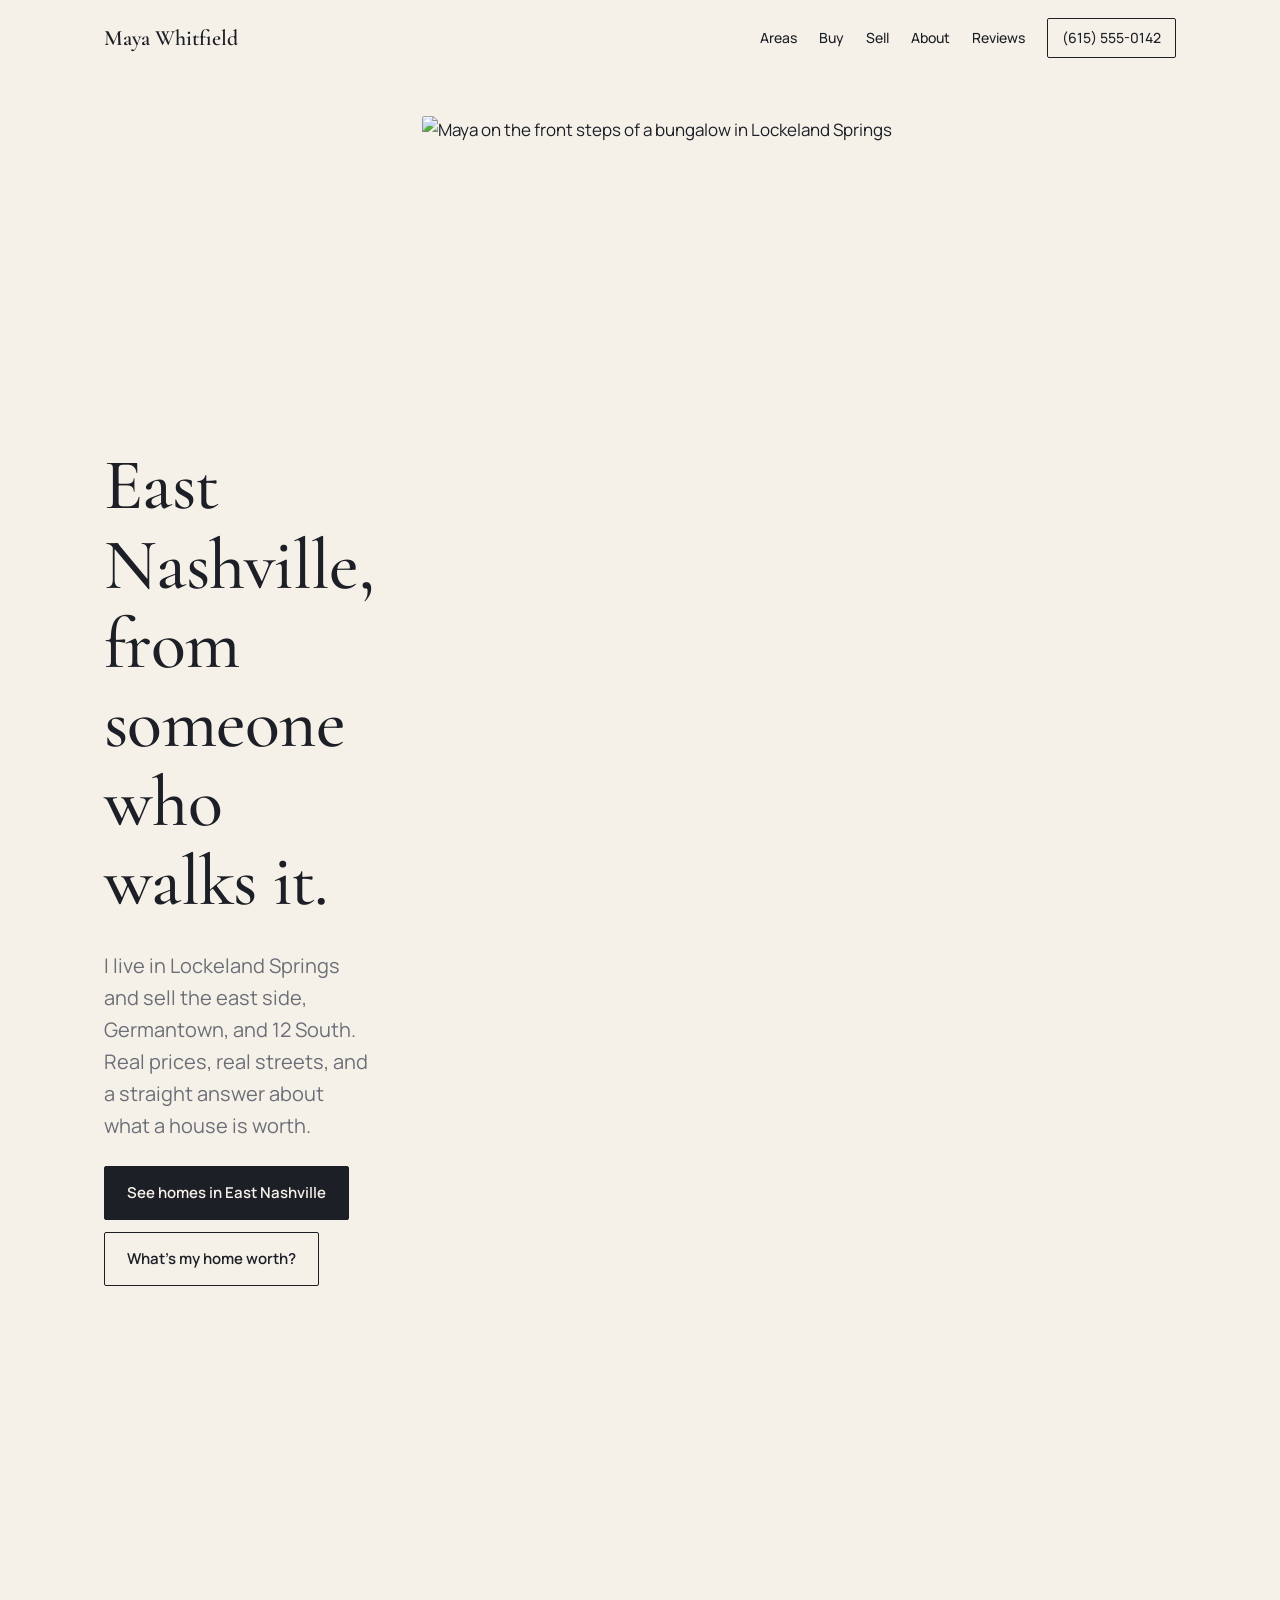
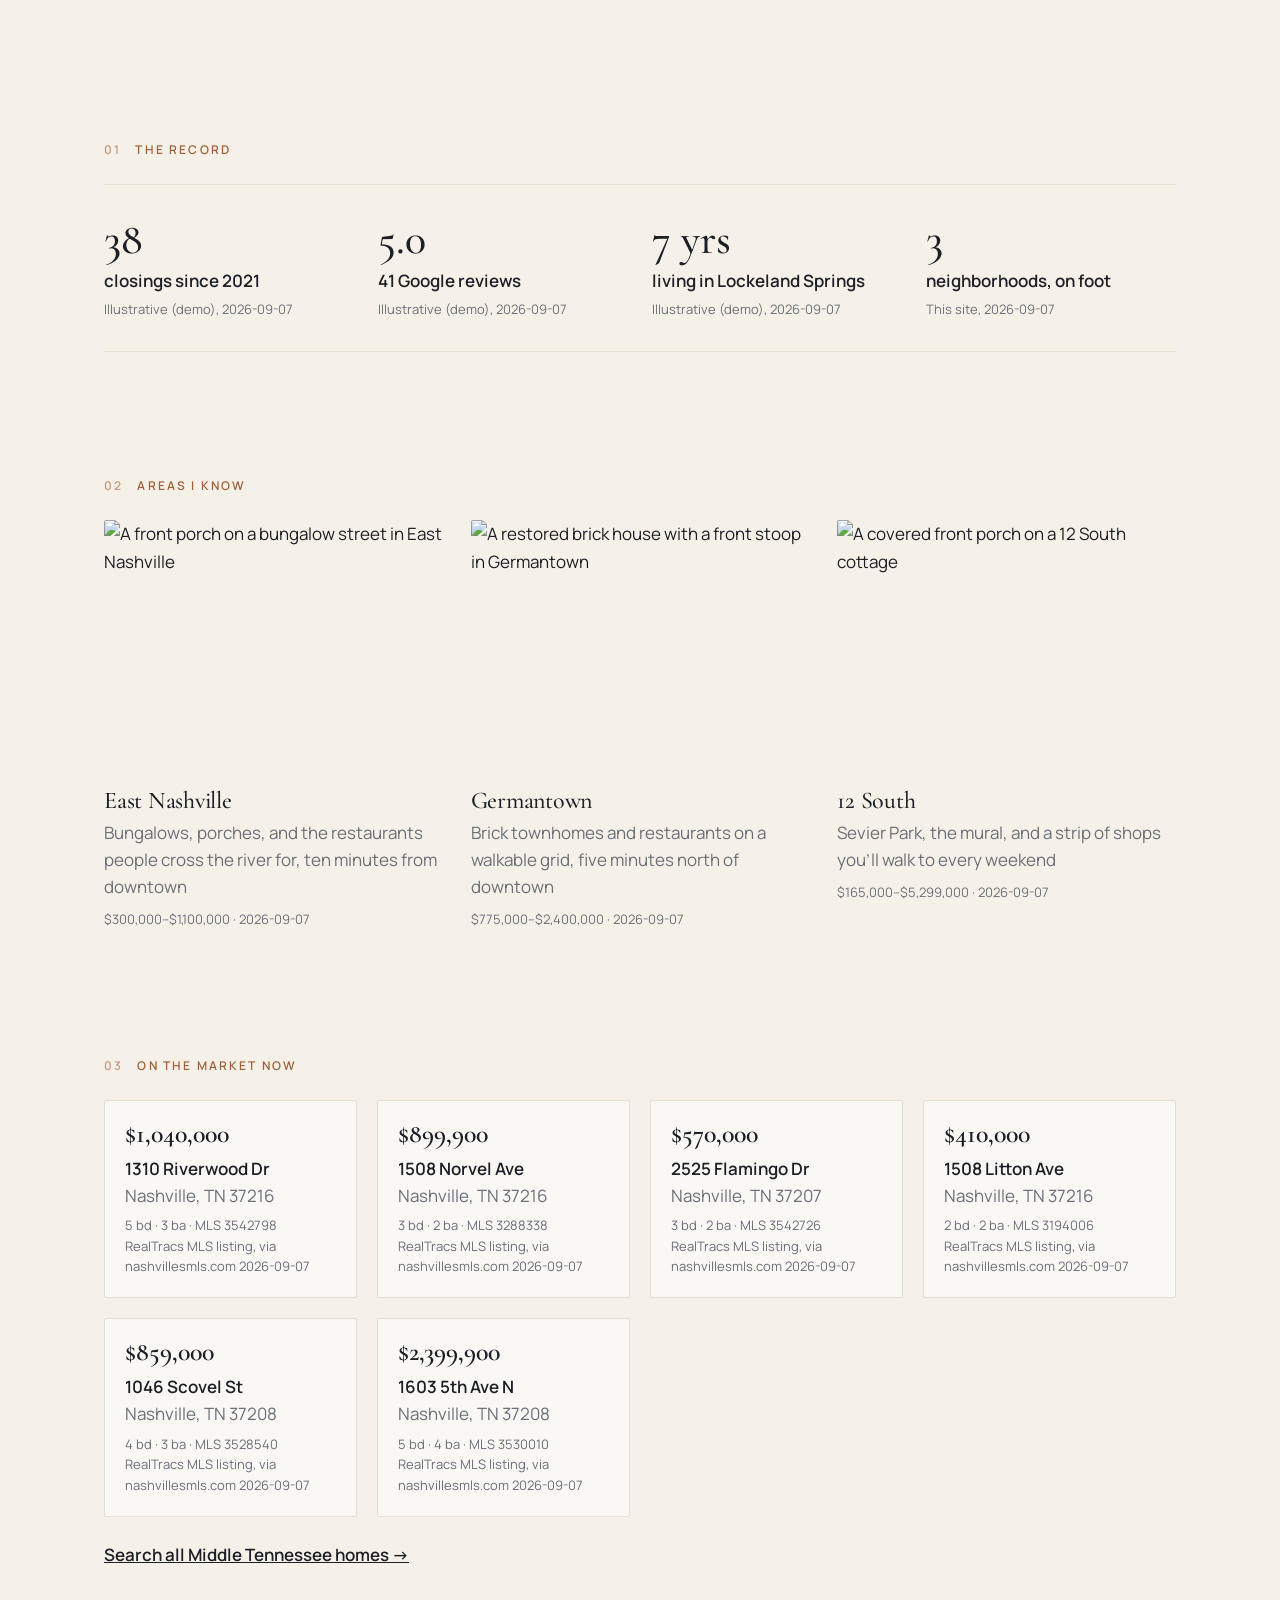
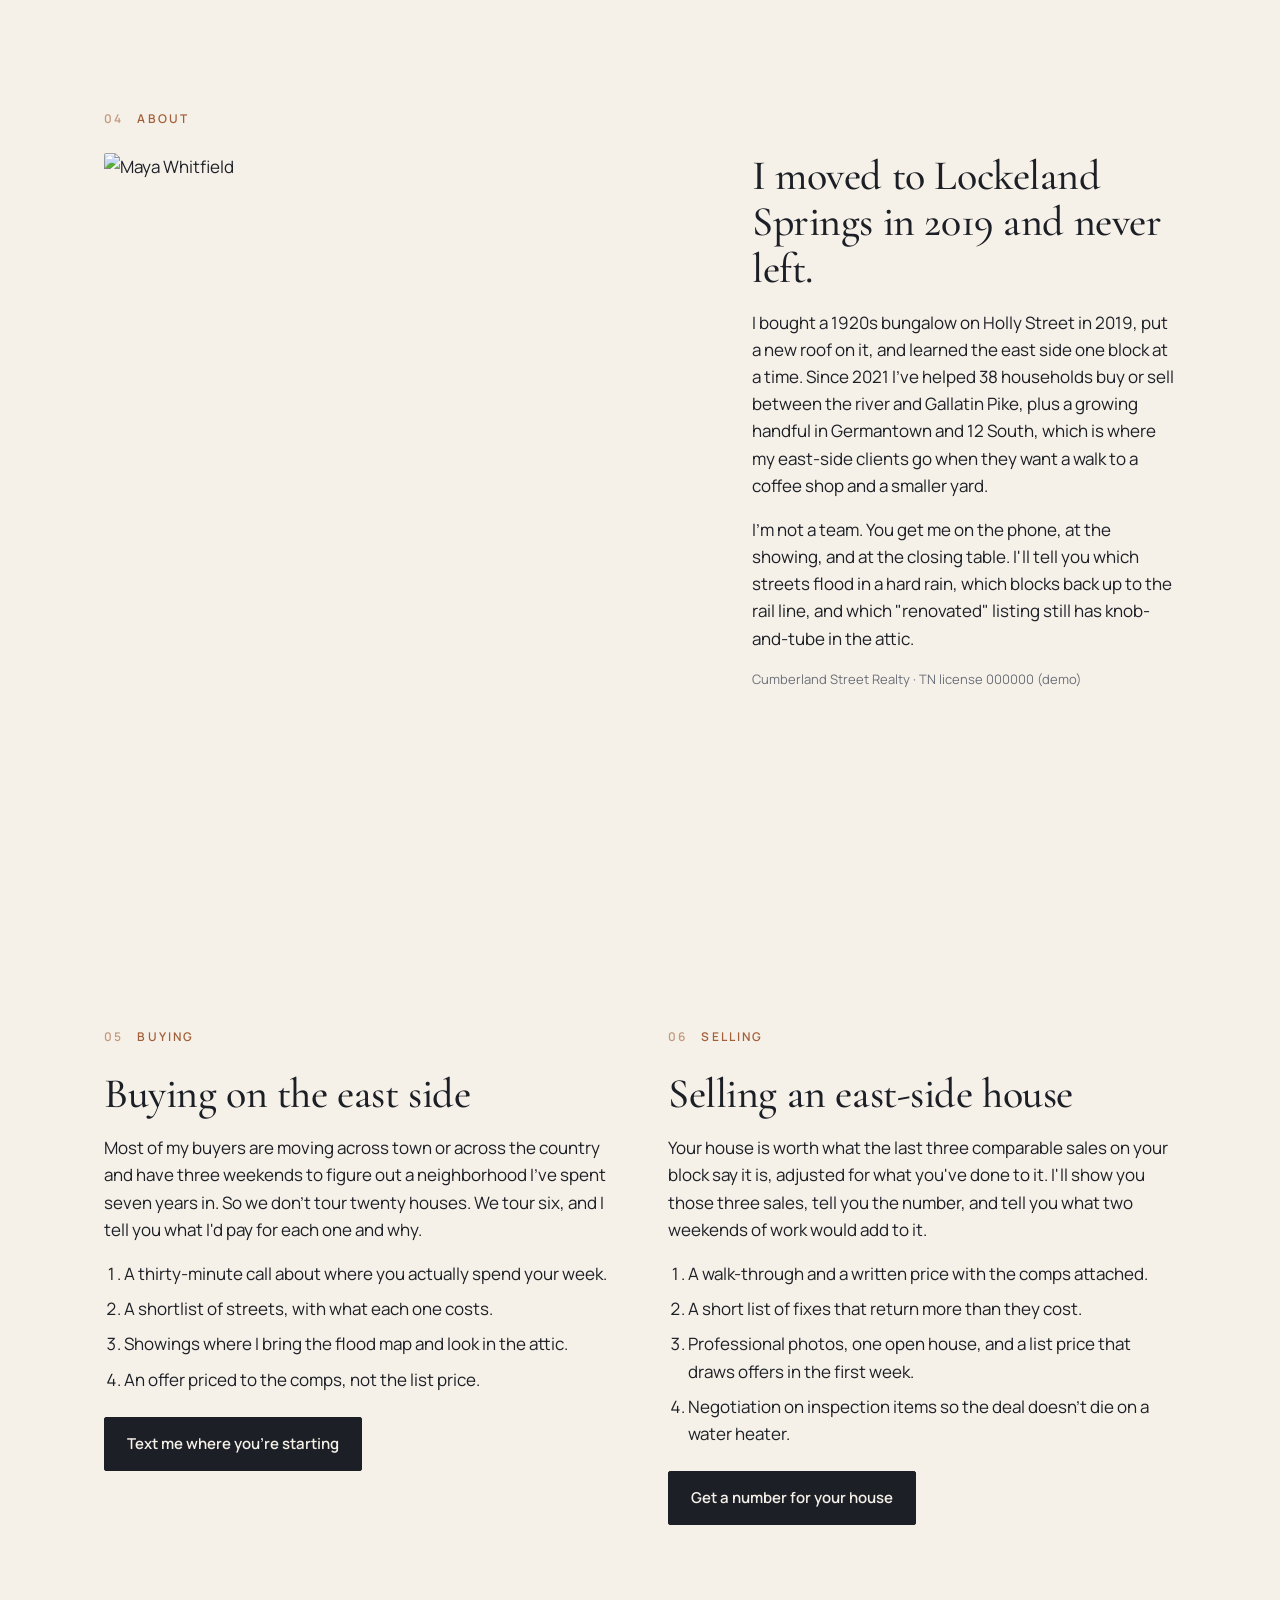
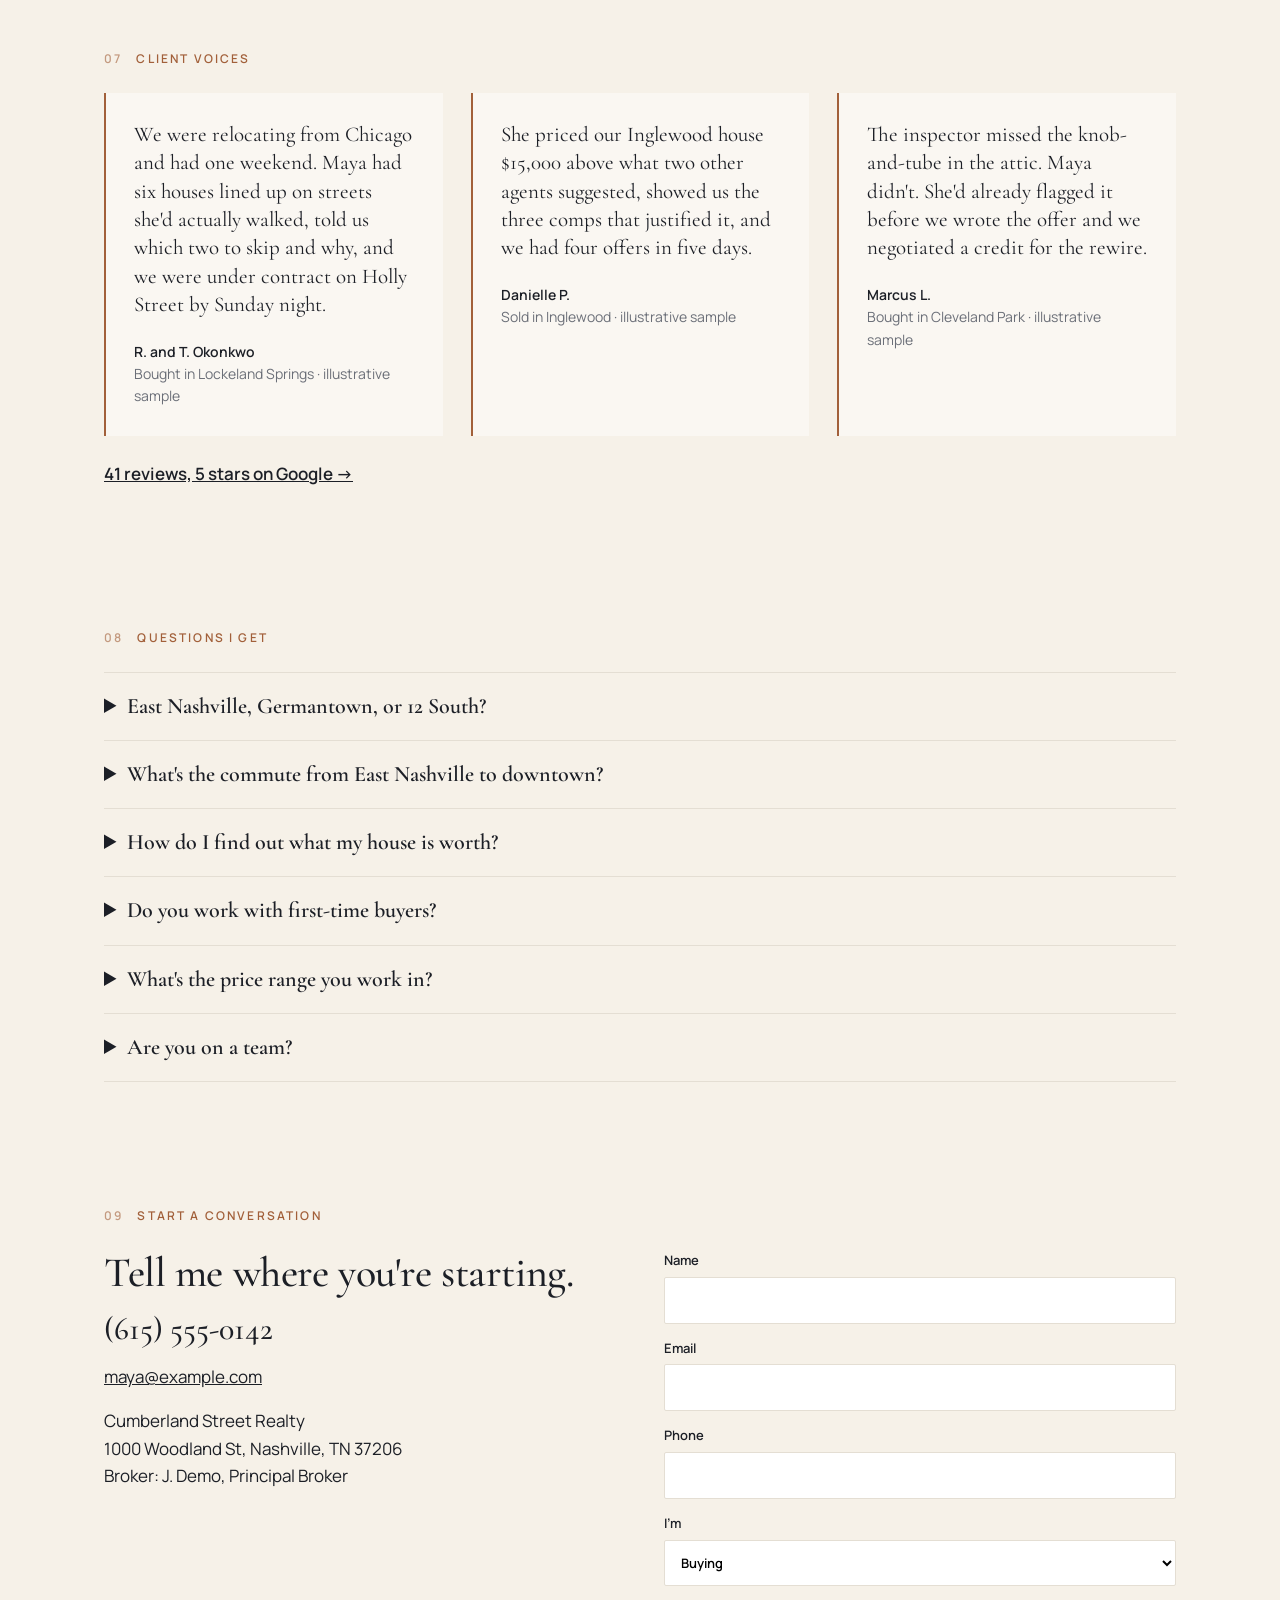
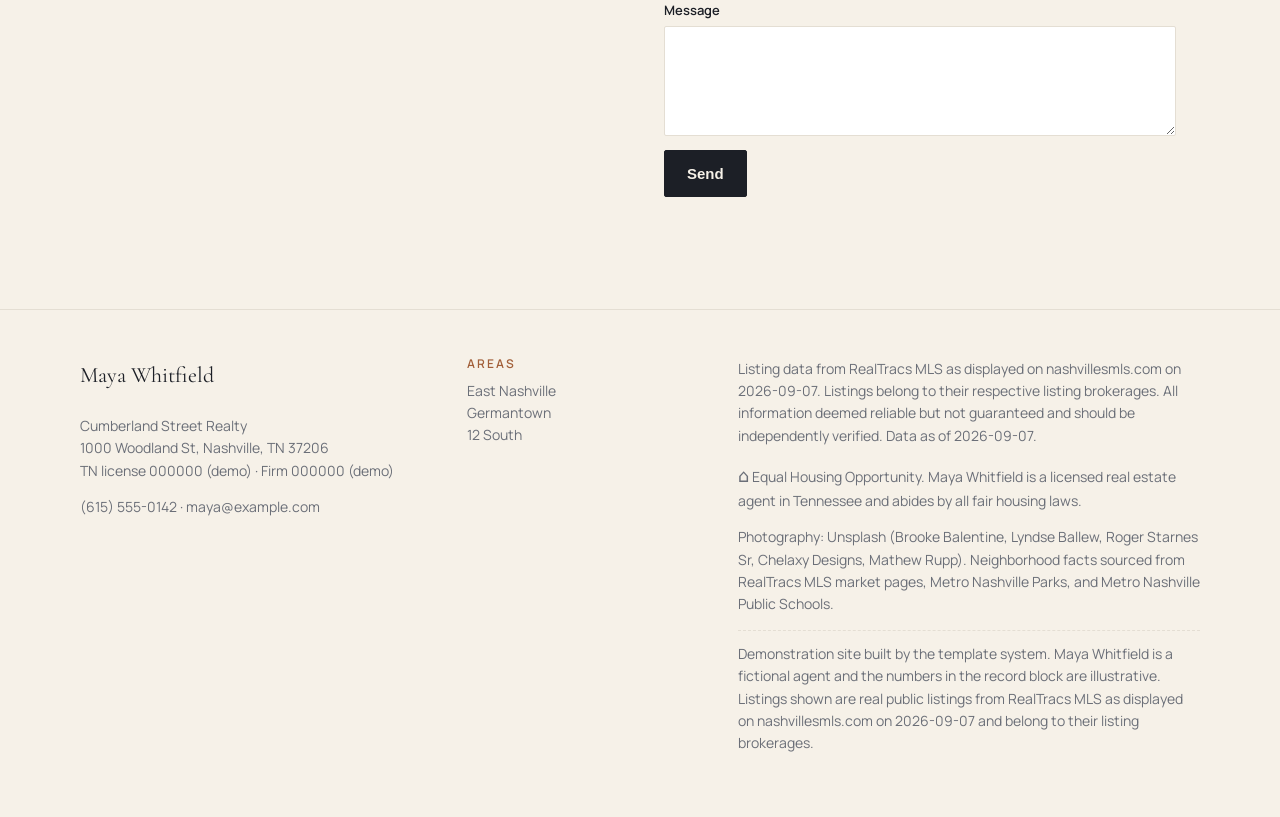
==== index.html @ d47fef56 "no-ai-slop edit pass Co-Authored-By: Claude Fable 5.1 <noreply@anthropic.com> Claude-Session: https:" ====
<!doctype html>
<html lang="en">
<head>
<meta charset="utf-8">
<meta name="viewport" content="width=device-width, initial-scale=1">
<title>Maya Whitfield | East Nashville, Germantown &amp; 12 South Homes</title>
<meta name="description" content="Maya Whitfield lives in Lockeland Springs and sells East Nashville, Germantown, and 12 South. Real prices, real streets, straight answers.">
<link rel="canonical" href="https://demo-maya-whitfield.vercel.app">
<meta property="og:title" content="Maya Whitfield | East Nashville, Germantown &amp; 12 South Homes">
<meta property="og:description" content="Maya Whitfield lives in Lockeland Springs and sells East Nashville, Germantown, and 12 South. Real prices, real streets, straight answers.">
<meta property="og:image" content="https://images.unsplash.com/photo-1758925403705-fa120346ad99?auto=format&amp;fit=crop&amp;w=1200&amp;q=70">
<meta property="og:type" content="website">
<link rel="preconnect" href="https://fonts.googleapis.com">
<link rel="preconnect" href="https://fonts.gstatic.com" crossorigin>
<link href="https://fonts.googleapis.com/css2?family=Cormorant+Garamond:ital,wght@0,500;0,600;1,500&family=Manrope:wght@400;500;600&display=swap" rel="stylesheet">
<link rel="stylesheet" href="styles.css">
<script type="application/ld+json">{"@context":"https://schema.org","@graph":[{"@type":"RealEstateAgent","@id":"https://demo-maya-whitfield.vercel.app/#agent","name":"Maya Whitfield","url":"https://demo-maya-whitfield.vercel.app","telephone":"(615) 555-0142","email":"maya@example.com","image":"https://images.unsplash.com/photo-1586059960223-6ac176e85020?auto=format&fit=crop&w=900&q=70","address":{"@type":"PostalAddress","streetAddress":"1000 Woodland St, Nashville, TN 37206","addressLocality":"Nashville","addressRegion":"TN"},"areaServed":[{"@type":"Place","name":"East Nashville, Nashville, TN"},{"@type":"Place","name":"Germantown, Nashville, TN"},{"@type":"Place","name":"12 South, Nashville, TN"}],"memberOf":{"@type":"Organization","name":"Cumberland Street Realty"},"sameAs":["https://instagram.com/","https://linkedin.com/"],"aggregateRating":{"@type":"AggregateRating","ratingValue":5,"reviewCount":41}},{"@type":"Person","@id":"https://demo-maya-whitfield.vercel.app/#person","name":"Maya Whitfield","jobTitle":"REALTOR®","worksFor":{"@type":"Organization","name":"Cumberland Street Realty"},"image":"https://images.unsplash.com/photo-1586059960223-6ac176e85020?auto=format&fit=crop&w=900&q=70","url":"https://demo-maya-whitfield.vercel.app"},{"@type":"WebSite","@id":"https://demo-maya-whitfield.vercel.app/#website","url":"https://demo-maya-whitfield.vercel.app","name":"Maya Whitfield, East Nashville REALTOR®","publisher":{"@id":"https://demo-maya-whitfield.vercel.app/#agent"}},{"@type":"FAQPage","mainEntity":[{"@type":"Question","name":"East Nashville, Germantown, or 12 South?","acceptedAnswer":{"@type":"Answer","text":"East Nashville if you want a yard, a porch, and the most house for the money. Germantown if you want to walk to dinner and don't need a yard. 12 South if you want both and can pay for it."}},{"@type":"Question","name":"What's the commute from East Nashville to downtown?","acceptedAnswer":{"@type":"Answer","text":"About ten minutes by car over the Woodland Street bridge, or twenty to twenty-five by bike on the Shelby Bottoms greenway."}},{"@type":"Question","name":"How do I find out what my house is worth?","acceptedAnswer":{"@type":"Answer","text":"Text me the address. I'll pull the last three comparable sales on your block and send you a number with the comps attached, usually the same day."}},{"@type":"Question","name":"Do you work with first-time buyers?","acceptedAnswer":{"@type":"Answer","text":"Yes, and I'll spend the first call on lending and what monthly payment you're comfortable with before we look at a single listing."}},{"@type":"Question","name":"What's the price range you work in?","acceptedAnswer":{"@type":"Answer","text":"Most of my closings are between $350,000 and $1,200,000. I'm glad to work above or below that; the neighborhoods I know run the whole range."}},{"@type":"Question","name":"Are you on a team?","acceptedAnswer":{"@type":"Answer","text":"No. You get me at the showing, on the phone, and at closing."}}]}]}</script>
</head>
<body class="v-editorial page-home">


<header class="nav">
  <a class="brand" href="index.html">Maya Whitfield</a>
  <nav>
    <a href="index.html#areas">Areas</a>
    <a href="index.html#buy">Buy</a>
    <a href="index.html#sell">Sell</a>
    <a href="index.html#about">About</a>
    <a href="index.html#reviews">Reviews</a>
    <a class="phone" href="tel:6155550142">(615) 555-0142</a>
  </nav>
</header>
<main>
<section class="hero split">
  <div class="hero-text">
    <h1>East Nashville, from someone who walks it.</h1>
    <p class="sub">I live in Lockeland Springs and sell the east side, Germantown, and 12 South. Real prices, real streets, and a straight answer about what a house is worth.</p>
    <div class="ctas">
      <a class="btn" href="areas/east-nashville.html">See homes in East Nashville</a>
      <a class="btn ghost" href="#sell">What's my home worth?</a>
    </div>
  </div>
  <figure class="hero-photo"><img src="https://images.unsplash.com/photo-1758925403705-fa120346ad99?auto=format&fit=crop&w=1200&q=70" alt="Maya on the front steps of a bungalow in Lockeland Springs" width="1200" height="1500" fetchpriority="high"></figure>
</section>

<section class="proof">
  <p class="label"><span>01</span> The record</p>
  <ul class="stats">
    <li><strong>38</strong><span>closings since 2021</span><small>Illustrative (demo), 2026-09-07</small></li><li><strong>5.0</strong><span>41 Google reviews</span><small>Illustrative (demo), 2026-09-07</small></li><li><strong>7 yrs</strong><span>living in Lockeland Springs</span><small>Illustrative (demo), 2026-09-07</small></li><li><strong>3</strong><span>neighborhoods, on foot</span><small>This site, 2026-09-07</small></li>
  </ul>
</section>

<section class="areas" id="areas">
  <p class="label"><span>02</span> Areas I know</p>
  <div class="area-grid">
    <a class="area" href="areas/east-nashville.html">
      <img src="https://images.unsplash.com/photo-1649160697540-919919405e76?auto=format&fit=crop&w=1600&q=70" alt="A front porch on a bungalow street in East Nashville" loading="lazy" width="800" height="600">
      <h3>East Nashville</h3>
      <p>Bungalows, porches, and the restaurants people cross the river for, ten minutes from downtown</p>
      <small>$300,000–$1,100,000 · 2026-09-07</small>
    </a><a class="area" href="areas/germantown.html">
      <img src="https://images.unsplash.com/photo-1679289606508-9537fec74f6b?auto=format&fit=crop&w=1600&q=70" alt="A restored brick house with a front stoop in Germantown" loading="lazy" width="800" height="600">
      <h3>Germantown</h3>
      <p>Brick townhomes and restaurants on a walkable grid, five minutes north of downtown</p>
      <small>$775,000–$2,400,000 · 2026-09-07</small>
    </a><a class="area" href="areas/12-south.html">
      <img src="https://images.unsplash.com/photo-1669345800916-6f453e20a6cd?auto=format&fit=crop&w=1600&q=70" alt="A covered front porch on a 12 South cottage" loading="lazy" width="800" height="600">
      <h3>12 South</h3>
      <p>Sevier Park, the mural, and a strip of shops you'll walk to every weekend</p>
      <small>$165,000–$5,299,000 · 2026-09-07</small>
    </a>
  </div>
</section>

<section class="listings" id="listings">
  <p class="label"><span>03</span> On the market now</p>
  <div class="listing-grid">
<article class="listing">
  <p class="price">$1,040,000</p>
  <p class="addr">1310 Riverwood Dr<br><span>Nashville, TN 37216</span></p>
  <p class="meta">5 bd · 3 ba · MLS 3542798</p>
  <p class="courtesy">RealTracs MLS listing, via nashvillesmls.com 2026-09-07</p>
</article>
<article class="listing">
  <p class="price">$899,900</p>
  <p class="addr">1508 Norvel Ave<br><span>Nashville, TN 37216</span></p>
  <p class="meta">3 bd · 2 ba · MLS 3288338</p>
  <p class="courtesy">RealTracs MLS listing, via nashvillesmls.com 2026-09-07</p>
</article>
<article class="listing">
  <p class="price">$570,000</p>
  <p class="addr">2525 Flamingo Dr<br><span>Nashville, TN 37207</span></p>
  <p class="meta">3 bd · 2 ba · MLS 3542726</p>
  <p class="courtesy">RealTracs MLS listing, via nashvillesmls.com 2026-09-07</p>
</article>
<article class="listing">
  <p class="price">$410,000</p>
  <p class="addr">1508 Litton Ave<br><span>Nashville, TN 37216</span></p>
  <p class="meta">2 bd · 2 ba · MLS 3194006</p>
  <p class="courtesy">RealTracs MLS listing, via nashvillesmls.com 2026-09-07</p>
</article>
<article class="listing">
  <p class="price">$859,000</p>
  <p class="addr">1046 Scovel St<br><span>Nashville, TN 37208</span></p>
  <p class="meta">4 bd · 3 ba · MLS 3528540</p>
  <p class="courtesy">RealTracs MLS listing, via nashvillesmls.com 2026-09-07</p>
</article>
<article class="listing">
  <p class="price">$2,399,900</p>
  <p class="addr">1603 5th Ave N<br><span>Nashville, TN 37208</span></p>
  <p class="meta">5 bd · 4 ba · MLS 3530010</p>
  <p class="courtesy">RealTracs MLS listing, via nashvillesmls.com 2026-09-07</p>
</article></div>
  <p class="more"><a href="https://www.nashvillesmls.com/">Search all Middle Tennessee homes →</a></p>
</section>

<section class="about" id="about">
  <p class="label"><span>04</span> About</p>
  <div class="about-grid">
    <img src="https://images.unsplash.com/photo-1586059960223-6ac176e85020?auto=format&fit=crop&w=900&q=70" alt="Maya Whitfield" loading="lazy" width="600" height="750">
    <div>
      <h2>I moved to Lockeland Springs in 2019 and never left.</h2>
      <p>I bought a 1920s bungalow on Holly Street in 2019, put a new roof on it, and learned the east side one block at a time. Since 2021 I've helped 38 households buy or sell between the river and Gallatin Pike, plus a growing handful in Germantown and 12 South, which is where my east-side clients go when they want a walk to a coffee shop and a smaller yard.</p>
<p>I'm not a team. You get me on the phone, at the showing, and at the closing table. I'll tell you which streets flood in a hard rain, which blocks back up to the rail line, and which &quot;renovated&quot; listing still has knob-and-tube in the attic.</p>
      <p class="fine">Cumberland Street Realty · TN license 000000 (demo)</p>
    </div>
  </div>
</section>

<section class="two" id="buy">
  <div>
    <p class="label"><span>05</span> Buying</p>
    <h2>Buying on the east side</h2>
    <p>Most of my buyers are moving across town or across the country and have three weekends to figure out a neighborhood I've spent seven years in. So we don't tour twenty houses. We tour six, and I tell you what I'd pay for each one and why.</p>
    <ol><li>A thirty-minute call about where you actually spend your week.</li><li>A shortlist of streets, with what each one costs.</li><li>Showings where I bring the flood map and look in the attic.</li><li>An offer priced to the comps, not the list price.</li></ol>
    <a class="btn" href="sms:6155550142">Text me where you're starting</a>
  </div>
  <div id="sell">
    <p class="label"><span>06</span> Selling</p>
    <h2>Selling an east-side house</h2>
    <p>Your house is worth what the last three comparable sales on your block say it is, adjusted for what you've done to it. I'll show you those three sales, tell you the number, and tell you what two weekends of work would add to it.</p>
    <ol><li>A walk-through and a written price with the comps attached.</li><li>A short list of fixes that return more than they cost.</li><li>Professional photos, one open house, and a list price that draws offers in the first week.</li><li>Negotiation on inspection items so the deal doesn't die on a water heater.</li></ol>
    <a class="btn" href="#contact">Get a number for your house</a>
  </div>
</section>

<section class="reviews" id="reviews">
  <p class="label"><span>07</span> Client voices</p>
  <div class="review-grid">
    <blockquote><p>We were relocating from Chicago and had one weekend. Maya had six houses lined up on streets she'd actually walked, told us which two to skip and why, and we were under contract on Holly Street by Sunday night.</p><footer>R. and T. Okonkwo<span>Bought in Lockeland Springs · illustrative sample</span></footer></blockquote><blockquote><p>She priced our Inglewood house $15,000 above what two other agents suggested, showed us the three comps that justified it, and we had four offers in five days.</p><footer>Danielle P.<span>Sold in Inglewood · illustrative sample</span></footer></blockquote><blockquote><p>The inspector missed the knob-and-tube in the attic. Maya didn't. She'd already flagged it before we wrote the offer and we negotiated a credit for the rewire.</p><footer>Marcus L.<span>Bought in Cleveland Park · illustrative sample</span></footer></blockquote>
  </div>
  <p class="more"><a href="https://www.google.com/maps" rel="noopener">41 reviews, 5 stars on Google →</a></p>
</section>

<section class="faq">
  <p class="label"><span>08</span> Questions I get</p>
  <details><summary>East Nashville, Germantown, or 12 South?</summary><p>East Nashville if you want a yard, a porch, and the most house for the money. Germantown if you want to walk to dinner and don't need a yard. 12 South if you want both and can pay for it.</p></details><details><summary>What's the commute from East Nashville to downtown?</summary><p>About ten minutes by car over the Woodland Street bridge, or twenty to twenty-five by bike on the Shelby Bottoms greenway.</p></details><details><summary>How do I find out what my house is worth?</summary><p>Text me the address. I'll pull the last three comparable sales on your block and send you a number with the comps attached, usually the same day.</p></details><details><summary>Do you work with first-time buyers?</summary><p>Yes, and I'll spend the first call on lending and what monthly payment you're comfortable with before we look at a single listing.</p></details><details><summary>What's the price range you work in?</summary><p>Most of my closings are between $350,000 and $1,200,000. I'm glad to work above or below that; the neighborhoods I know run the whole range.</p></details><details><summary>Are you on a team?</summary><p>No. You get me at the showing, on the phone, and at closing.</p></details>
</section>

<section class="contact" id="contact">
  <p class="label"><span>09</span> Start a conversation</p>
  <div class="contact-grid">
    <div>
      <h2>Tell me where you're starting.</h2>
      <p><a class="big" href="tel:6155550142">(615) 555-0142</a></p>
      <p><a href="mailto:maya@example.com">maya@example.com</a></p>
      <p>Cumberland Street Realty<br>1000 Woodland St, Nashville, TN 37206<br>Broker: J. Demo, Principal Broker</p>
    </div>
    <form action="/api/lead" method="post">
      <label>Name <input name="name" required></label>
      <label>Email <input name="email" type="email" required></label>
      <label>Phone <input name="phone" type="tel"></label>
      <label>I'm <select name="inquiry_type"><option>Buying</option><option>Selling</option><option>Relocating to Nashville</option><option>Renting</option><option>Just a question</option></select></label>
      <label>Message <textarea name="message" rows="4"></textarea></label>
      <button class="btn" type="submit">Send</button>
    </form>
  </div>
</section>
</main>

<footer class="foot">
  <div class="foot-grid">
    <div>
      <p class="brand">Maya Whitfield</p>
      <p>Cumberland Street Realty<br>1000 Woodland St, Nashville, TN 37206<br>TN license 000000 (demo) · Firm 000000 (demo)</p>
      <p><a href="tel:6155550142">(615) 555-0142</a> · <a href="mailto:maya@example.com">maya@example.com</a></p>
    </div>
    <div>
      <p class="label">Areas</p>
      <a href="areas/east-nashville.html">East Nashville</a><br><a href="areas/germantown.html">Germantown</a><br><a href="areas/12-south.html">12 South</a>
    </div>
    <div class="legal">
      <p>Listing data from RealTracs MLS as displayed on nashvillesmls.com on 2026-09-07. Listings belong to their respective listing brokerages. All information deemed reliable but not guaranteed and should be independently verified. Data as of 2026-09-07.</p>
      <p><span class="eho" aria-hidden="true">⌂</span> Equal Housing Opportunity. Maya Whitfield is a licensed real estate agent in Tennessee and abides by all fair housing laws.</p>
      <p>Photography: Unsplash (Brooke Balentine, Lyndse Ballew, Roger Starnes Sr, Chelaxy Designs, Mathew Rupp). Neighborhood facts sourced from RealTracs MLS market pages, Metro Nashville Parks, and Metro Nashville Public Schools.</p>
      <p class="demo">Demonstration site built by the template system. Maya Whitfield is a fictional agent and the numbers in the record block are illustrative. Listings shown are real public listings from RealTracs MLS as displayed on nashvillesmls.com on 2026-09-07 and belong to their listing brokerages.</p>
    </div>
  </div>
</footer>
</body>
</html>
---- styles.css ----
:root{--ground:#f6f1e8;--ink:#1c1f26;--accent:#a2603a;--muted:#6b6f78;--rule:#e4ded3;--serif:"Cormorant Garamond",Georgia,serif;--sans:Manrope,system-ui,sans-serif;--max:1120px}
*{box-sizing:border-box}html{scroll-behavior:smooth}
body{margin:0;background:var(--ground);color:var(--ink);font:400 17px/1.6 var(--sans);-webkit-font-smoothing:antialiased}
img{max-width:100%;height:auto;display:block}
a{color:inherit}
h1,h2,h3{font-family:var(--serif);font-weight:500;line-height:1.1;margin:0 0 .4em;letter-spacing:-.01em}
h1{font-size:clamp(40px,6vw,72px)}h2{font-size:clamp(28px,3.5vw,42px)}h3{font-size:24px}
p{margin:0 0 1em}
main>section,.area-page>section{max-width:var(--max);margin:0 auto;padding:64px 24px}
.label{font:600 12px/1 var(--sans);letter-spacing:.18em;text-transform:uppercase;color:var(--accent);margin:0 0 28px}
.label span{margin-right:10px;opacity:.6}
.btn{display:inline-block;background:var(--ink);color:var(--ground);text-decoration:none;padding:14px 22px;border-radius:2px;font-weight:600;font-size:15px;border:1px solid var(--ink)}
.btn.ghost{background:transparent;color:var(--ink)}
.btn:hover{background:var(--accent);border-color:var(--accent);color:#fff}
.fine,small{font-size:13px;color:var(--muted)}
/* nav */
.nav{display:flex;justify-content:space-between;align-items:center;padding:18px 24px;max-width:var(--max);margin:0 auto;position:sticky;top:0;background:color-mix(in srgb,var(--ground) 92%,transparent);backdrop-filter:blur(8px);z-index:5}
.nav .brand{font-family:var(--serif);font-size:22px;text-decoration:none;font-weight:600}
.nav nav{display:flex;gap:22px;align-items:center;font-size:14px;font-weight:500}
.nav nav a{text-decoration:none}
.nav .phone{border:1px solid var(--ink);padding:8px 14px;border-radius:2px}
@media(max-width:760px){.nav nav a:not(.phone){display:none}}
/* hero */
.hero.split{display:grid;grid-template-columns:1.1fr .9fr;gap:48px;align-items:center;padding-top:40px}
.hero .sub{font-size:20px;color:var(--muted);max-width:44ch}
.ctas{display:flex;gap:12px;flex-wrap:wrap;margin-top:24px}
.hero-photo{margin:0}.hero-photo img{aspect-ratio:4/5;object-fit:cover;border-radius:2px}
@media(max-width:760px){.hero.split{grid-template-columns:1fr}}
/* proof */
.stats{list-style:none;padding:0;margin:0;display:grid;grid-template-columns:repeat(auto-fit,minmax(200px,1fr));gap:24px;border-top:1px solid var(--rule);border-bottom:1px solid var(--rule);padding:32px 0}
.stats strong{display:block;font:500 44px/1 var(--serif)}
.stats span{display:block;margin-top:6px;font-weight:600}
.stats small{display:block;margin-top:4px}
/* areas */
.area-grid{display:grid;grid-template-columns:repeat(auto-fit,minmax(280px,1fr));gap:28px}
.area{text-decoration:none}
.area img{aspect-ratio:4/3;object-fit:cover;border-radius:2px;margin-bottom:14px;filter:saturate(.9)}
.area h3{margin-bottom:4px}.area p{color:var(--muted);margin:0 0 4px}
/* listings */
.listing-grid{display:grid;grid-template-columns:repeat(auto-fit,minmax(240px,1fr));gap:20px}
.listing{border:1px solid var(--rule);padding:20px;border-radius:2px;background:#fff8}
.listing .price{font:600 26px/1 var(--serif);margin:0 0 8px}.listing .price span{font-size:14px;color:var(--muted)}
.listing .addr{font-weight:600;margin:0 0 6px}.listing .addr span{font-weight:400;color:var(--muted)}
.listing .meta,.listing .courtesy{font-size:13px;color:var(--muted);margin:0}
.more{margin-top:24px;font-weight:600}
/* about */
.about-grid{display:grid;grid-template-columns:.8fr 1.2fr;gap:48px;align-items:start}
.about-grid img{aspect-ratio:4/5;object-fit:cover;border-radius:2px}
@media(max-width:760px){.about-grid{grid-template-columns:1fr}}
/* buy/sell */
.two{display:grid;grid-template-columns:1fr 1fr;gap:56px}
.two ol{padding-left:20px;margin:0 0 24px}.two li{margin-bottom:8px}
@media(max-width:760px){.two{grid-template-columns:1fr}}
/* reviews */
.review-grid{display:grid;grid-template-columns:repeat(auto-fit,minmax(280px,1fr));gap:28px}
blockquote{margin:0;padding:28px;border-left:2px solid var(--accent);background:#fff6}
blockquote p{font-family:var(--serif);font-size:21px;line-height:1.35}
blockquote footer{font-weight:600;font-size:14px}blockquote footer span{display:block;font-weight:400;color:var(--muted)}
/* faq */
details{border-top:1px solid var(--rule);padding:16px 0}details:last-of-type{border-bottom:1px solid var(--rule)}
summary{cursor:pointer;font-weight:600;font-family:var(--serif);font-size:22px}
details p{margin:12px 0 0;max-width:70ch}
/* contact */
.contact-grid{display:grid;grid-template-columns:1fr 1fr;gap:48px}
.contact .big{font:500 32px/1 var(--serif);text-decoration:none}
form label{display:block;font-size:13px;font-weight:600;margin-bottom:14px}
form input,form select,form textarea{display:block;width:100%;margin-top:6px;padding:12px;border:1px solid var(--rule);background:#fff;font:inherit;border-radius:2px}
.contact.slim{text-align:center}
@media(max-width:760px){.contact-grid{grid-template-columns:1fr}}
/* area page */
.area-hero{padding-bottom:0}.area-hero img{aspect-ratio:16/9;object-fit:cover;border-radius:2px;margin-top:24px}
.crumb{font-size:13px;color:var(--muted)}.crumb a{text-decoration:none}
.area-body{display:grid;grid-template-columns:300px 1fr;gap:56px;align-items:start}
.facts{position:sticky;top:90px;border:1px solid var(--rule);padding:24px;border-radius:2px;background:#fff6}
.facts dl{margin:0 0 20px}.facts dt{font-size:12px;letter-spacing:.12em;text-transform:uppercase;color:var(--muted);margin-top:14px}.facts dd{margin:2px 0 0;font-weight:500}
.area-body article{max-width:68ch}.area-body article h2{margin-top:48px}
.hoods{list-style:none;padding:0}.hoods li{padding:10px 0;border-top:1px solid var(--rule)}
@media(max-width:900px){.area-body{grid-template-columns:1fr}.facts{position:static}}
/* footer */
.foot{border-top:1px solid var(--rule);margin-top:48px;padding:48px 24px;font-size:14px;color:var(--muted)}
.foot-grid{max-width:var(--max);margin:0 auto;display:grid;grid-template-columns:1.2fr .8fr 1.6fr;gap:40px}
.foot .brand{font-family:var(--serif);font-size:22px;color:var(--ink)}
.foot a{text-decoration:none}.foot .label{margin-bottom:10px}
.foot .eho{font-size:18px}.foot .demo{border-top:1px dashed var(--rule);padding-top:12px;margin-top:12px}
@media(max-width:760px){.foot-grid{grid-template-columns:1fr}}
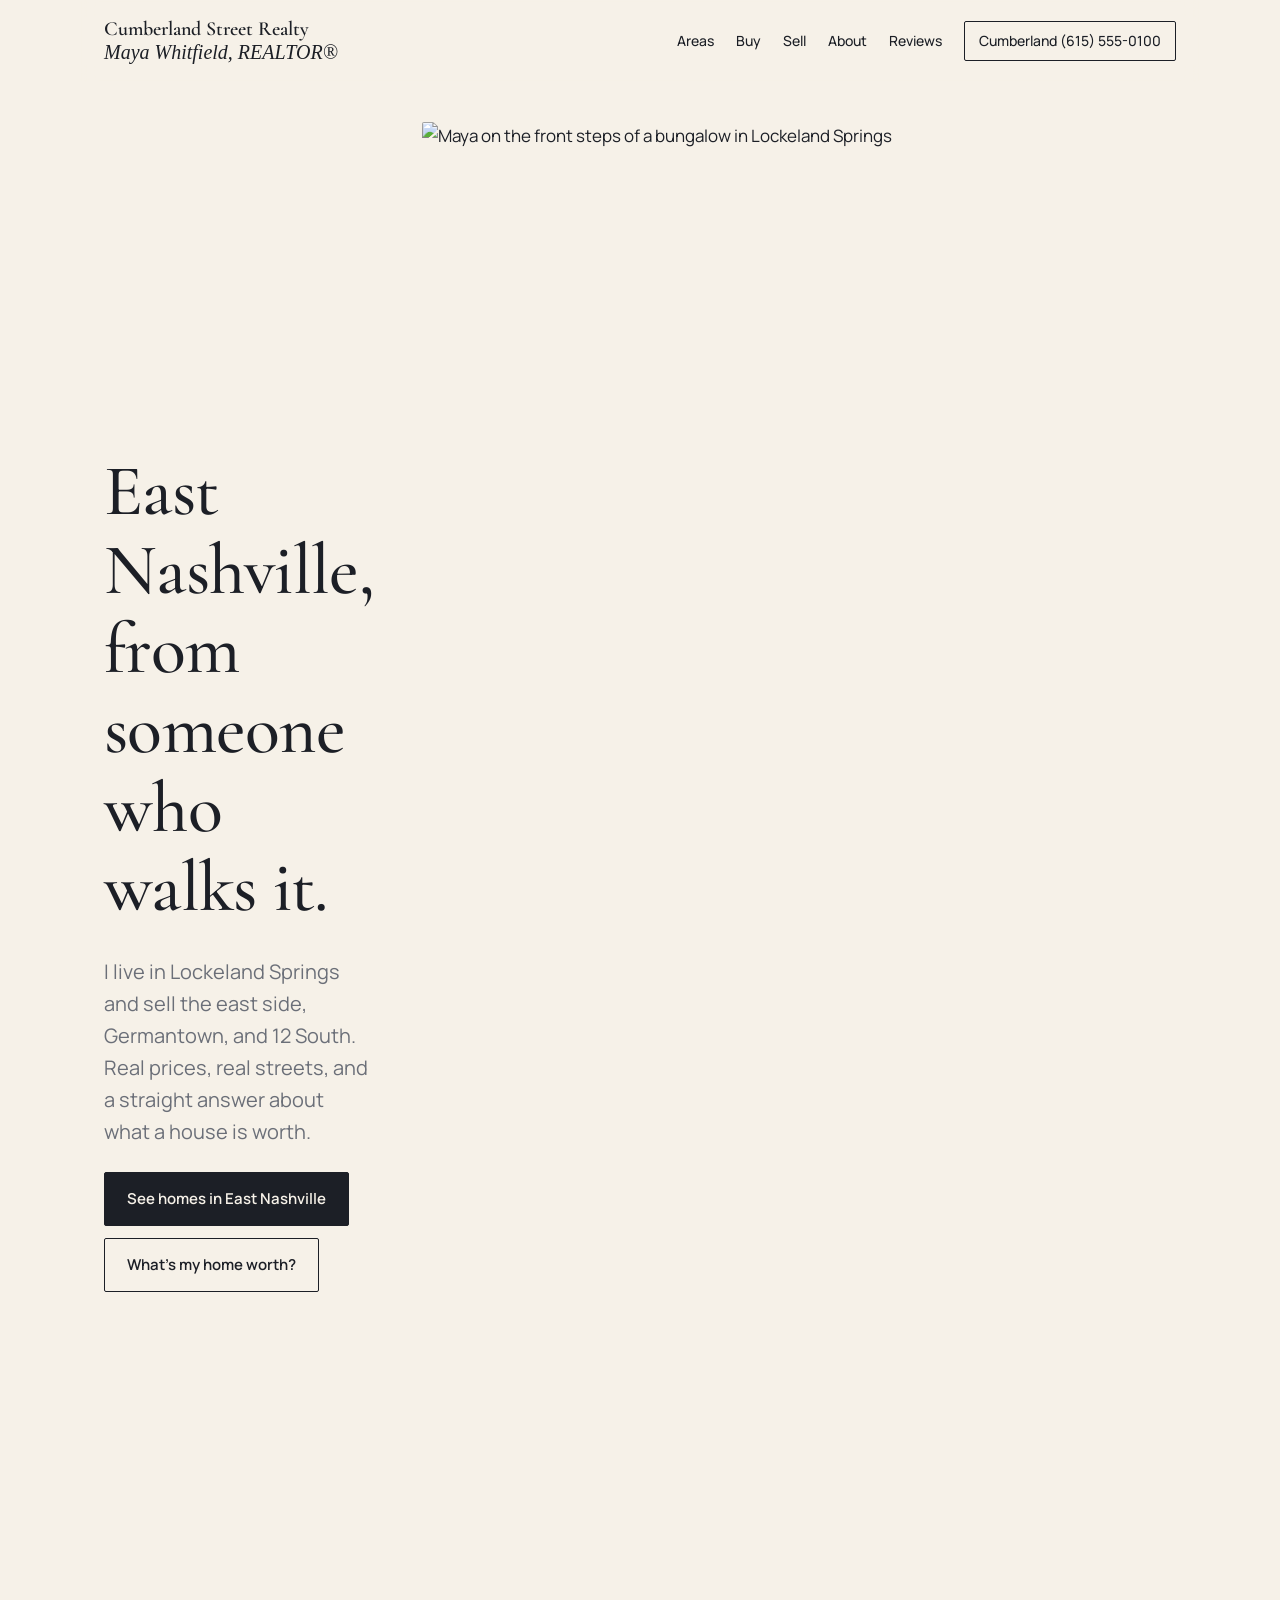
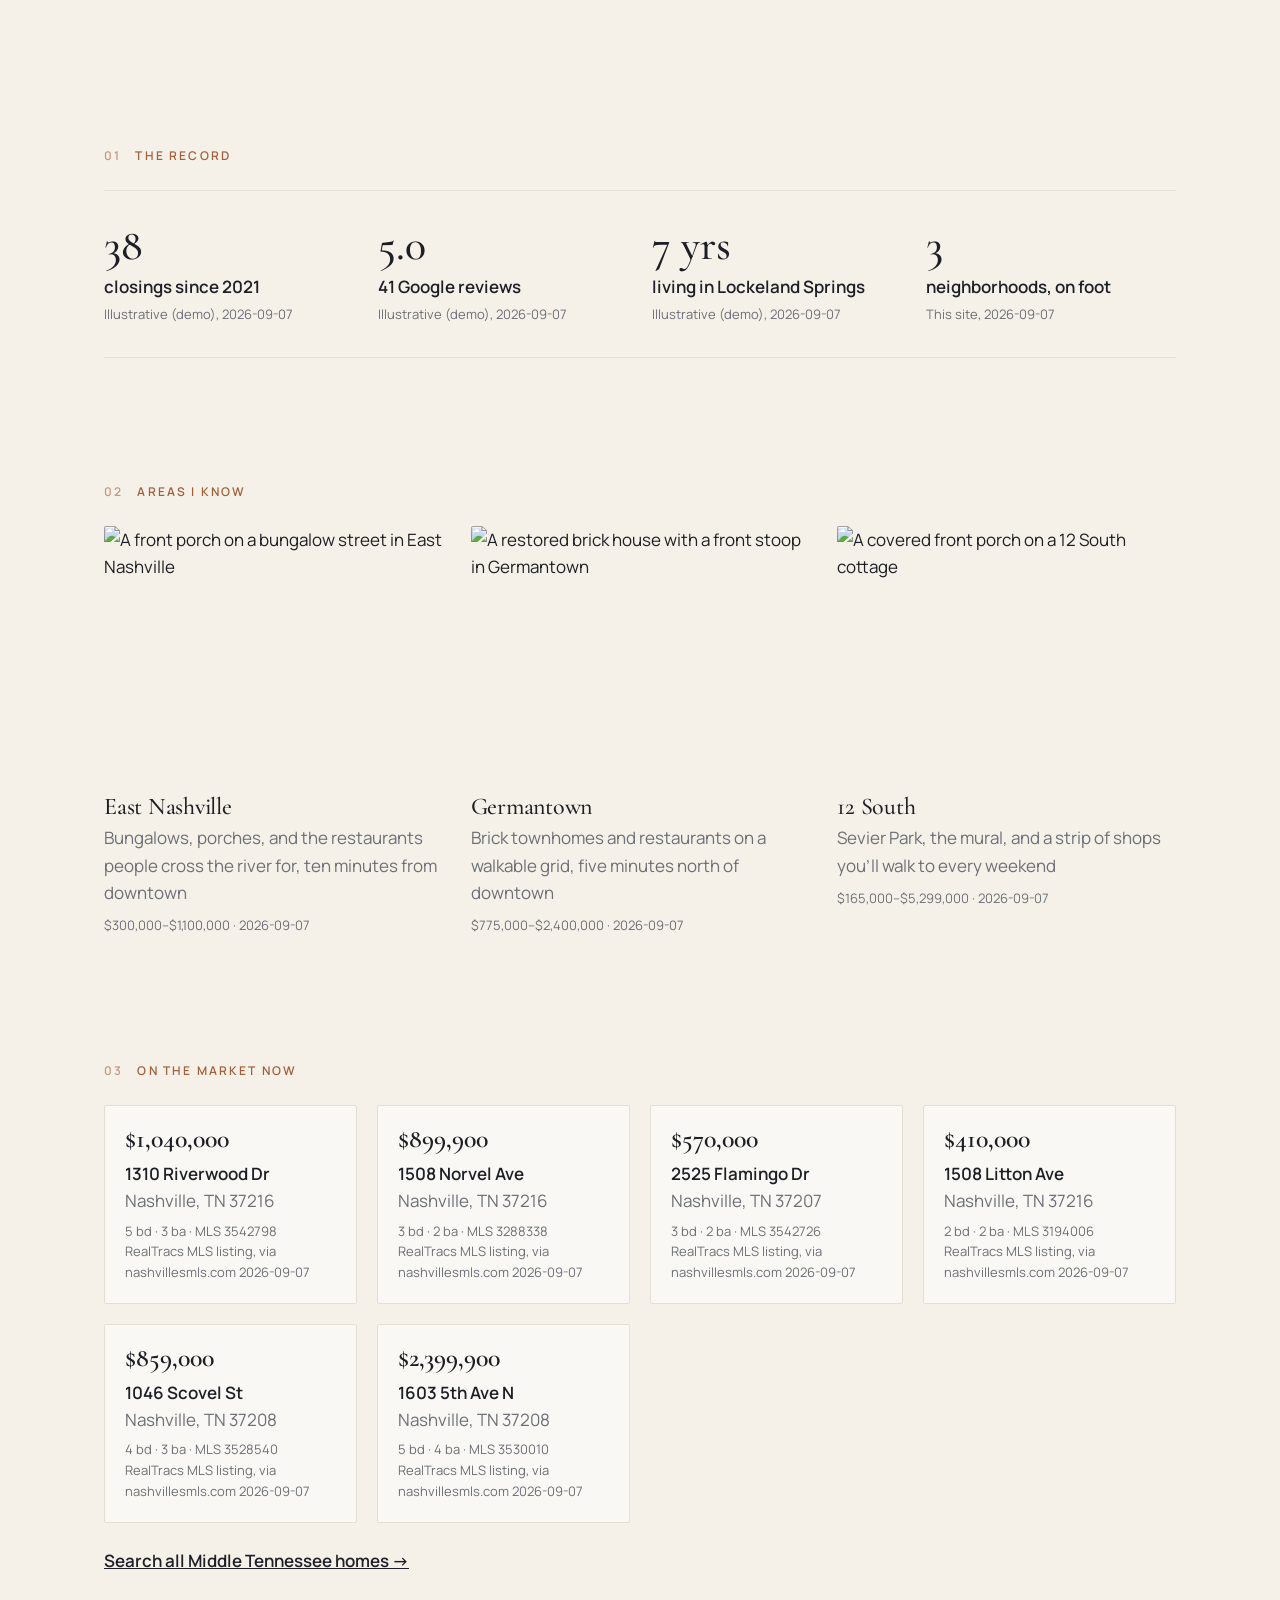
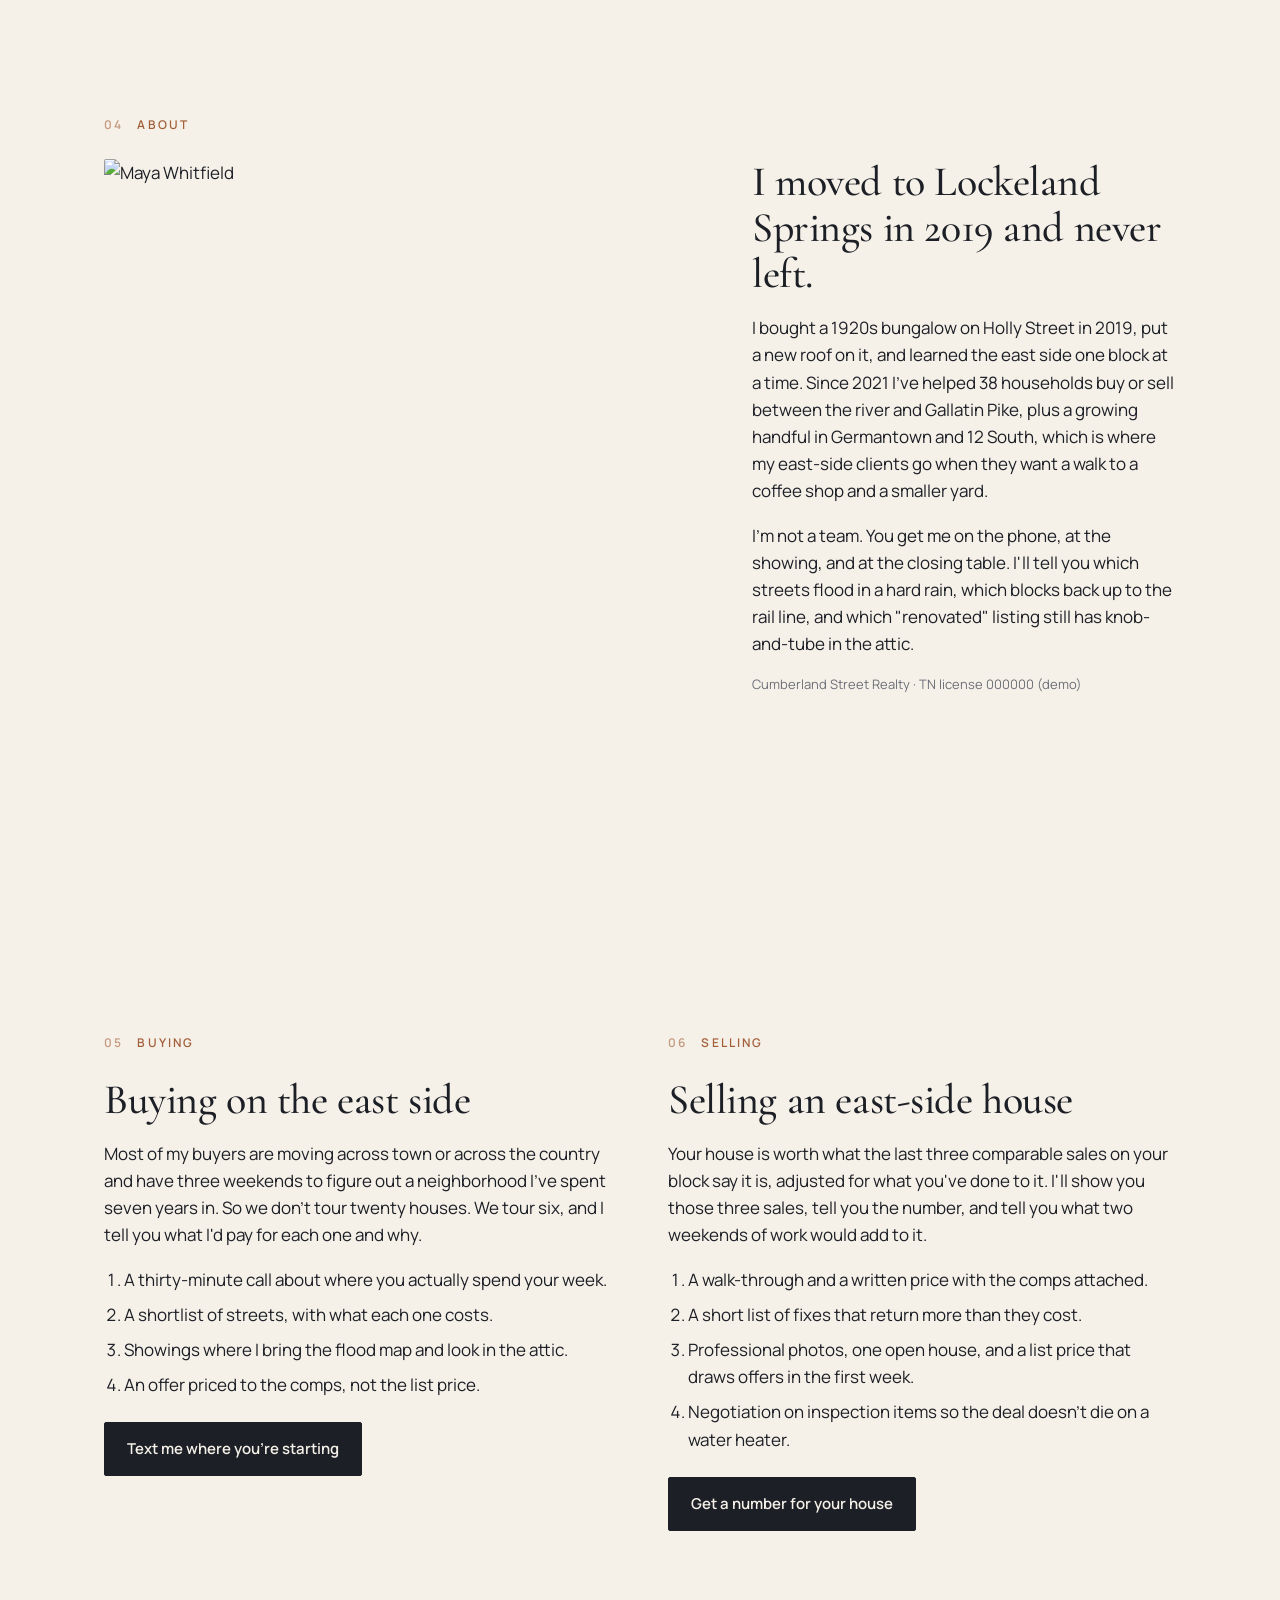
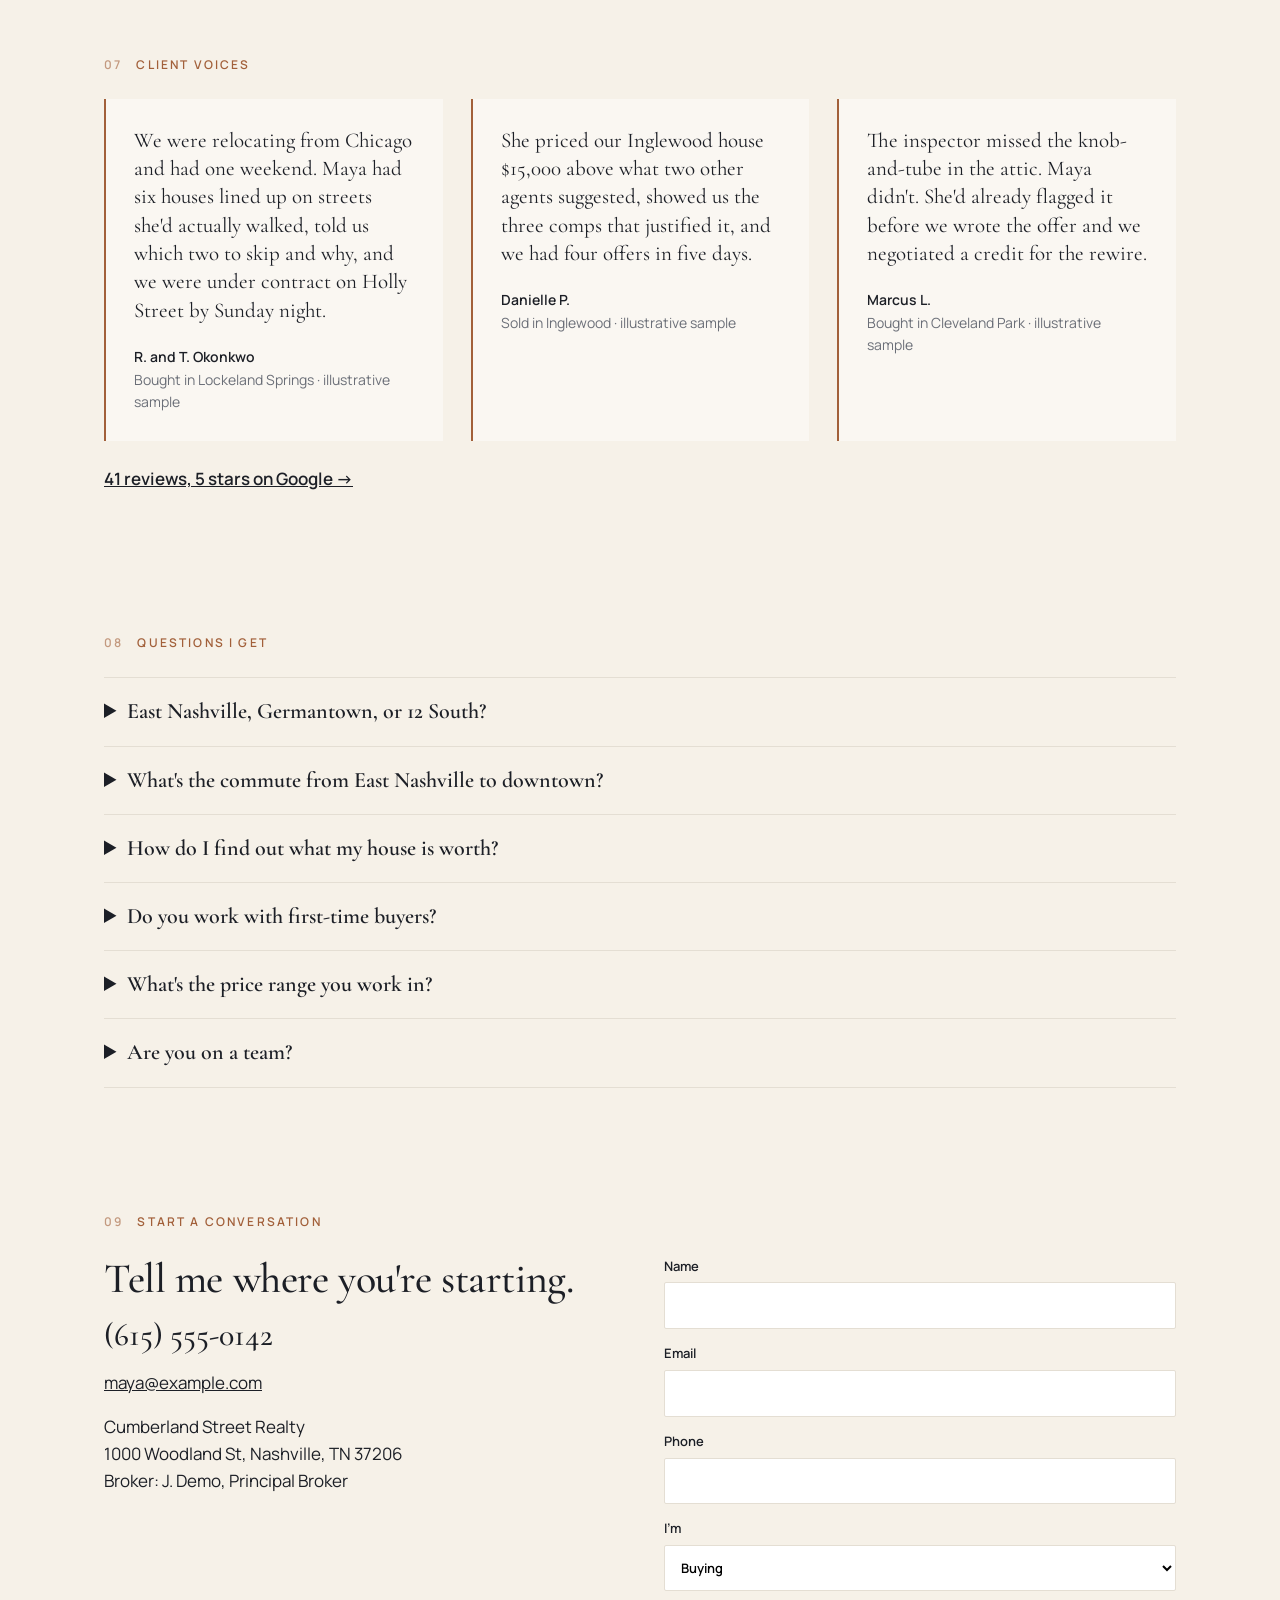
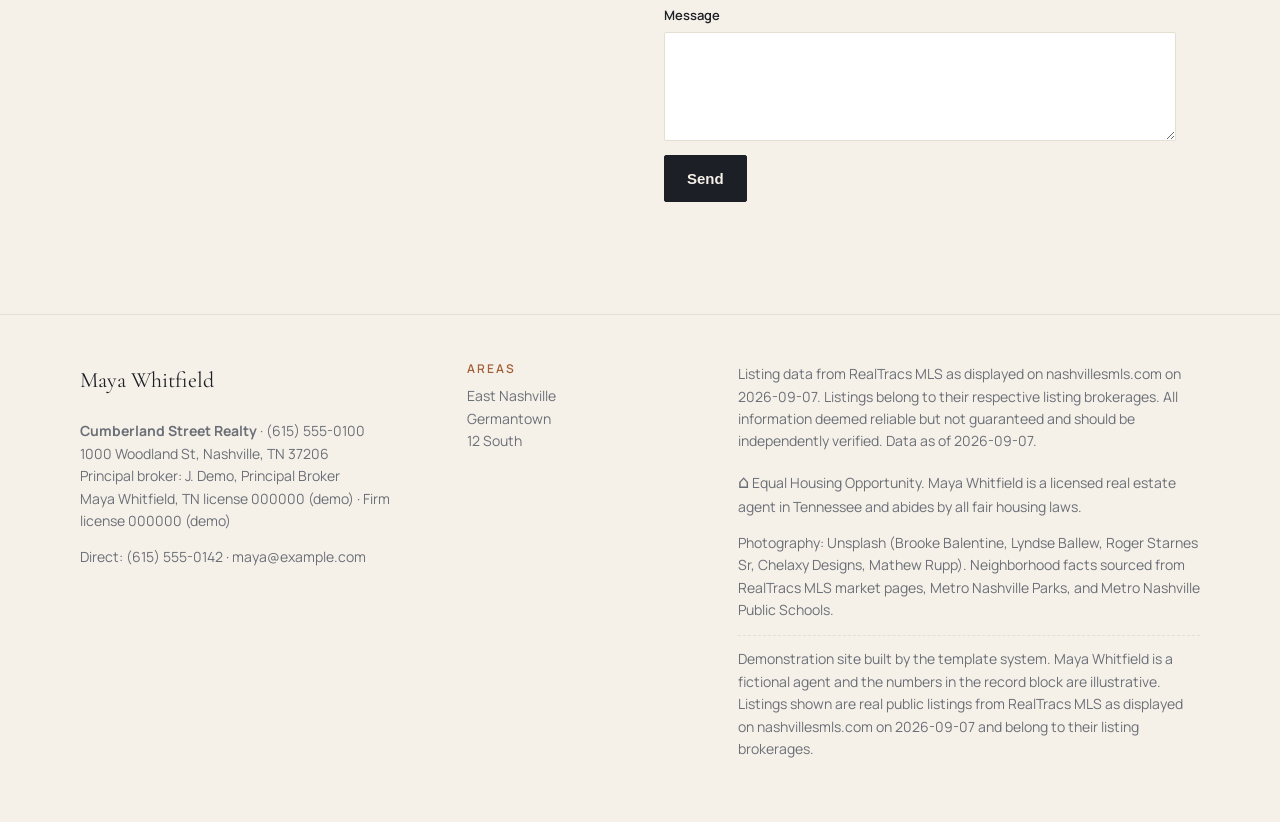
==== commit d14b2e28: "TREC advertising compliance: firm name and firm phone in every header, broker approval recorded Co-A" ====
--- a/index.html
+++ b/index.html
@@ -20,14 +20,14 @@
 
 
 <header class="nav">
-  <a class="brand" href="index.html">Maya Whitfield</a>
+  <a class="brand" href="index.html"><span class="firm">Cumberland Street Realty</span><span class="agent">Maya Whitfield, REALTOR®</span></a>
   <nav>
     <a href="index.html#areas">Areas</a>
     <a href="index.html#buy">Buy</a>
     <a href="index.html#sell">Sell</a>
     <a href="index.html#about">About</a>
     <a href="index.html#reviews">Reviews</a>
-    <a class="phone" href="tel:6155550142">(615) 555-0142</a>
+    <a class="phone" href="tel:6155550100">Cumberland (615) 555-0100</a>
   </nav>
 </header>
 <main>
@@ -182,8 +182,8 @@
   <div class="foot-grid">
     <div>
       <p class="brand">Maya Whitfield</p>
-      <p>Cumberland Street Realty<br>1000 Woodland St, Nashville, TN 37206<br>TN license 000000 (demo) · Firm 000000 (demo)</p>
-      <p><a href="tel:6155550142">(615) 555-0142</a> · <a href="mailto:maya@example.com">maya@example.com</a></p>
+      <p><strong>Cumberland Street Realty</strong> · <a href="tel:6155550100">(615) 555-0100</a><br>1000 Woodland St, Nashville, TN 37206<br>Principal broker: J. Demo, Principal Broker<br>Maya Whitfield, TN license 000000 (demo) · Firm license 000000 (demo)</p>
+      <p>Direct: <a href="tel:6155550142">(615) 555-0142</a> · <a href="mailto:maya@example.com">maya@example.com</a></p>
     </div>
     <div>
       <p class="label">Areas</p>
--- a/styles.css
+++ b/styles.css
@@ -15,7 +15,8 @@
 .fine,small{font-size:13px;color:var(--muted)}
 /* nav */
 .nav{display:flex;justify-content:space-between;align-items:center;padding:18px 24px;max-width:var(--max);margin:0 auto;position:sticky;top:0;background:color-mix(in srgb,var(--ground) 92%,transparent);backdrop-filter:blur(8px);z-index:5}
-.nav .brand{font-family:var(--serif);font-size:22px;text-decoration:none;font-weight:600}
+.nav .brand{font-family:var(--serif);font-size:20px;text-decoration:none;font-weight:600;display:flex;flex-direction:column;line-height:1.15}
+.nav .brand .firm{font-size:20px}.nav .brand .agent{font-size:20px;font-weight:500;font-style:italic}
 .nav nav{display:flex;gap:22px;align-items:center;font-size:14px;font-weight:500}
 .nav nav a{text-decoration:none}
 .nav .phone{border:1px solid var(--ink);padding:8px 14px;border-radius:2px}
